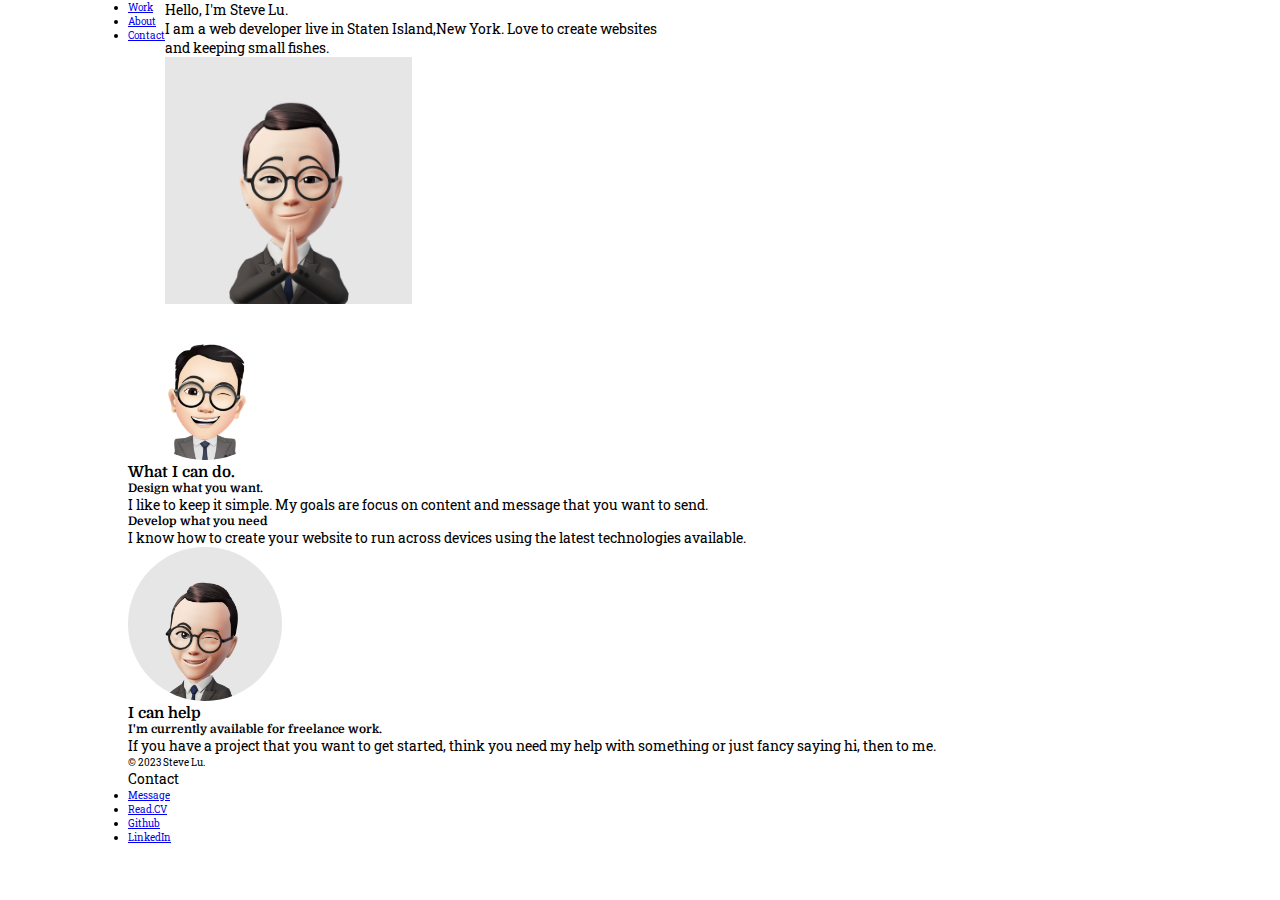
==== 01.Personal_Portfolio/index.html @ cafe6403 "Personal-Portfolio" ====
<!DOCTYPE html>
<html lang="en">
  <head>
    <meta charset="UTF-8" />
    <meta http-equiv="X-UA-Compatible" content="IE=edge" />
    <meta name="viewport" content="width=device-width, initial-scale=1.0" />
    <!-- Stylesheet -->
    <link rel="stylesheet" href="./css/main.css" />

    <!-- Google Fonts -->
    <link rel="preconnect" href="https://fonts.googleapis.com" />
    <link rel="preconnect" href="https://fonts.gstatic.com" crossorigin />
    <link
      href="https://fonts.googleapis.com/css2?family=Domine:wght@400;500;600;700&family=Roboto+Slab:wght@200;300;400;500;600&display=swap"
      rel="stylesheet"
    />
    <title>Steve Lu &#x2022; Portfolio</title>
    <link rel="icon" type="image/x-icon" href="./image/Profile-2.png" />
  </head>
  <body>
    <header class="head-container">
      <nav>
        <li class="nav-list"><a href="#" class="nav-link">Work</a></li>
        <li class="nav-list"><a href="#" class="nav-link">About</a></li>
        <li class="nav-list"><a href="#" class="nav-link">Contact</a></li>
      </nav>
      <div class="head-sub-container">
        <div class="head-left">
          <p>Hello, I'm Steve Lu.</p>
          <p>
            I am a web developer live in Staten Island,New York. Love to create
            websites and keeping small fishes.
          </p>
        </div>

        <div class="head-right">
          <!-- This will be image or pic -->
          <img
            class="head-img"
            src="./image/Profile-2.png"
            alt="Greeting Hi with Cartoon Avatar"
          />
        </div>
      </div>
    </header>
    <main>
      <div class="main-content">
        <img
          src="./image/Profile-1.jpg"
          alt="a winked right side eye avatar"
          class="content-img"
        />
        <h2>What I can do.</h2>
        <h3>Design what you want.</h3>
        <p>
          I like to keep it simple. My goals are focus on content and message
          that you want to send.
        </p>
      </div>

      <div class="main-content">
        <h3>Develop what you need</h3>
        <p>
          I know how to create your website to run across devices using the
          latest technologies available.
        </p>
        <img
          src="./image/Profile-4.png"
          alt="another winked avatar"
          class="content-img"
        />
      </div>
      <div class="main-content">
        <h2>I can help</h2>
        <h3>I'm currently available for freelance work.</h3>
        <p>
          If you have a project that you want to get started, think you need my
          help with something or just fancy saying hi, then to me.
        </p>
      </div>
    </main>
    <footer>
      <div class="footer-left">&copy; 2023 Steve Lu.</div>
      <div class="footer-right">
        <p class="footer-nav-head">Contact</p>
        <nav class="footer-nav">
          <li class="nav-list"><a href="#" class="nav-link">Message</a></li>
          <li class="nav-list"><a href="#" class="nav-link">Read.CV</a></li>
          <li class="nav-list"><a href="#" class="nav-link">Github</a></li>
          <li class="nav-list"><a href="#" class="nav-link">LinkedIn</a></li>
        </nav>
      </div>
    </footer>
  </body>
</html>
---- 01.Personal_Portfolio/css/main.css ----
/* FONTS */
/* font-family: 'Domine', serif;
font-family: 'Roboto Slab', serif; */

/* GENERAL BASIC SETTING */
* {
  padding: 0;
  margin: 0;
}

body {
  font-family: "Roboto Slab", serif;
  font-size: 0.635em;
  width: 100%;
}

.head-container,
main,
footer {
  width: 80%;
  margin: 0 auto;
}

h1,
h2,
h3 {
  font-family: "Domine", serif;
}

p {
  font-size: 1.4em;
}

/* Images with rounded border */
.content-img {
  width: 15%;
  border-radius: 50%;
}

/* HEADER SECTION */
.head-container {
  display: flex;
}

.head-left {
  width: 50%;
}

.head-right {
  width: 50%;
}

.head-img {
  width: 50%;
}
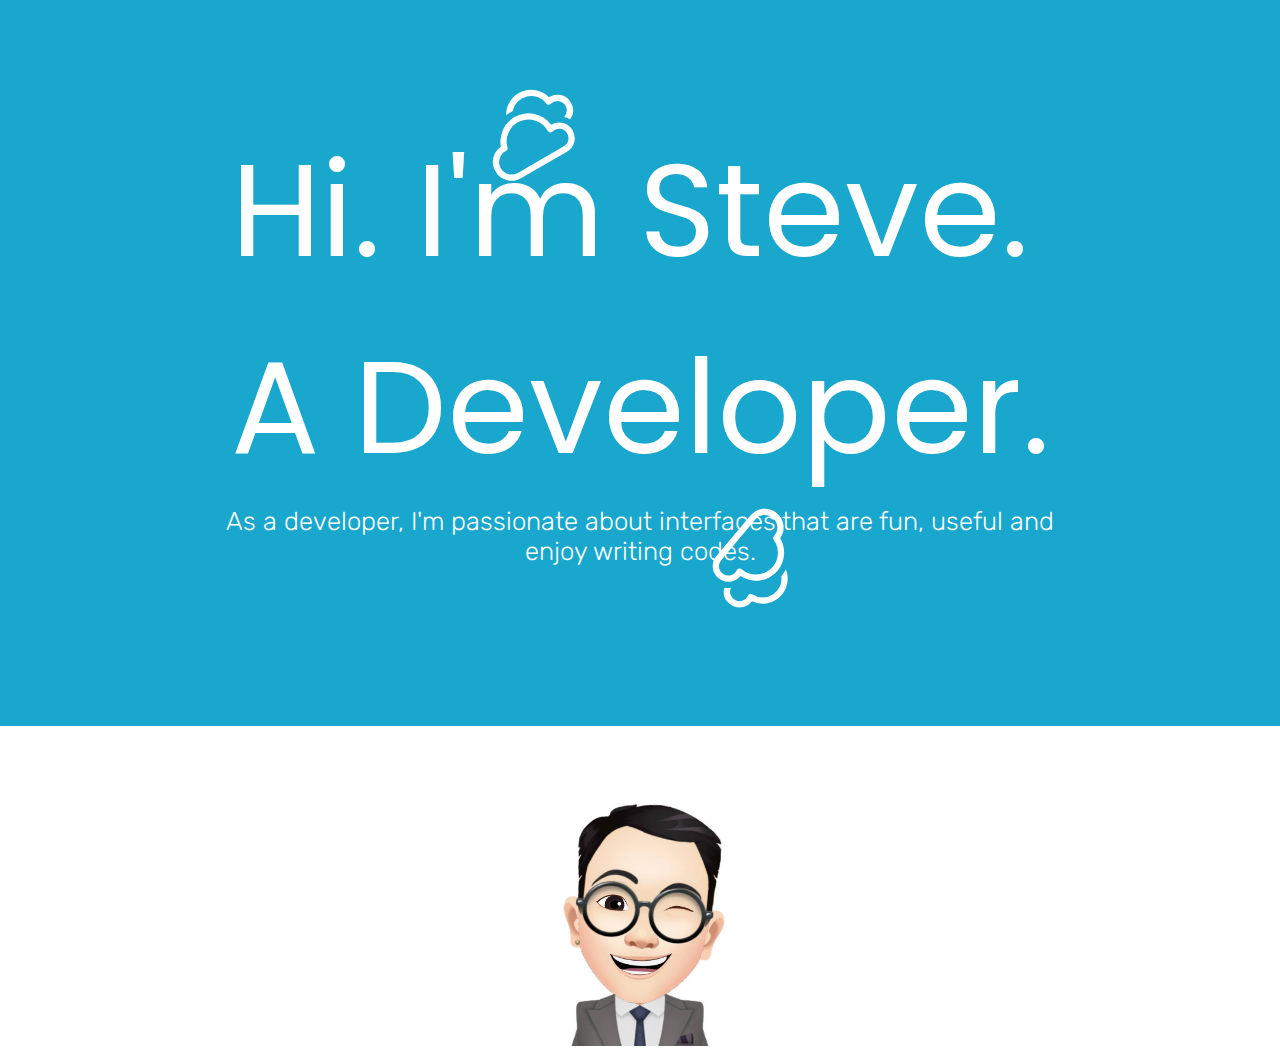
==== commit 40e6eb6a: "Personal_Profile_06_28" ====
--- a/01.Personal_Portfolio/index.html
+++ b/01.Personal_Portfolio/index.html
@@ -2,94 +2,73 @@
 <html lang="en">
   <head>
     <meta charset="UTF-8" />
-    <meta http-equiv="X-UA-Compatible" content="IE=edge" />
     <meta name="viewport" content="width=device-width, initial-scale=1.0" />
-    <!-- Stylesheet -->
     <link rel="stylesheet" href="./css/main.css" />
-
-    <!-- Google Fonts -->
     <link rel="preconnect" href="https://fonts.googleapis.com" />
     <link rel="preconnect" href="https://fonts.gstatic.com" crossorigin />
     <link
-      href="https://fonts.googleapis.com/css2?family=Domine:wght@400;500;600;700&family=Roboto+Slab:wght@200;300;400;500;600&display=swap"
+      href="https://fonts.googleapis.com/css2?family=Poppins:wght@200;300;400;500;600&family=Rubik:wght@300;400;500&display=swap"
       rel="stylesheet"
     />
-    <title>Steve Lu &#x2022; Portfolio</title>
-    <link rel="icon" type="image/x-icon" href="./image/Profile-2.png" />
+    <title>Steve's Personal Website</title>
   </head>
   <body>
-    <header class="head-container">
-      <nav>
-        <li class="nav-list"><a href="#" class="nav-link">Work</a></li>
-        <li class="nav-list"><a href="#" class="nav-link">About</a></li>
-        <li class="nav-list"><a href="#" class="nav-link">Contact</a></li>
-      </nav>
-      <div class="head-sub-container">
-        <div class="head-left">
-          <p>Hello, I'm Steve Lu.</p>
-          <p>
-            I am a web developer live in Staten Island,New York. Love to create
-            websites and keeping small fishes.
-          </p>
+    <section id="home" class="hero-section">
+      <div class="container">
+        <div class="cloud-1">
+          <svg
+            xmlns="http://www.w3.org/2000/svg"
+            width="100"
+            height="100"
+            fill="currentColor"
+            class="bi bi-clouds svg-img"
+            viewBox="0 0 16 16"
+          >
+            <path
+              d="M16 7.5a2.5 2.5 0 0 1-1.456 2.272 3.513 3.513 0 0 0-.65-.824 1.5 1.5 0 0 0-.789-2.896.5.5 0 0 1-.627-.421 3 3 0 0 0-5.22-1.625 5.587 5.587 0 0 0-1.276.088 4.002 4.002 0 0 1 7.392.91A2.5 2.5 0 0 1 16 7.5z"
+            />
+            <path
+              d="M7 5a4.5 4.5 0 0 1 4.473 4h.027a2.5 2.5 0 0 1 0 5H3a3 3 0 0 1-.247-5.99A4.502 4.502 0 0 1 7 5zm3.5 4.5a3.5 3.5 0 0 0-6.89-.873.5.5 0 0 1-.51.375A2 2 0 1 0 3 13h8.5a1.5 1.5 0 1 0-.376-2.953.5.5 0 0 1-.624-.492V9.5z"
+            />
+          </svg>
         </div>
-
-        <div class="head-right">
-          <!-- This will be image or pic -->
-          <img
-            class="head-img"
-            src="./image/Profile-2.png"
-            alt="Greeting Hi with Cartoon Avatar"
-          />
+        <h1 class="h1-hero">
+          Hi. I'm Steve. <br />
+          A Developer.
+        </h1>
+        <p class="p-hero">
+          As a developer, I'm passionate about interfaces that are fun, useful
+          and<br />
+          enjoy writing codes.
+        </p>
+        <div class="cloud-2">
+          <svg
+            xmlns="http://www.w3.org/2000/svg"
+            width="100"
+            height="100"
+            fill="currentColor"
+            class="bi bi-clouds svg-img"
+            viewBox="0 0 16 16"
+          >
+            <path
+              d="M16 7.5a2.5 2.5 0 0 1-1.456 2.272 3.513 3.513 0 0 0-.65-.824 1.5 1.5 0 0 0-.789-2.896.5.5 0 0 1-.627-.421 3 3 0 0 0-5.22-1.625 5.587 5.587 0 0 0-1.276.088 4.002 4.002 0 0 1 7.392.91A2.5 2.5 0 0 1 16 7.5z"
+            />
+            <path
+              d="M7 5a4.5 4.5 0 0 1 4.473 4h.027a2.5 2.5 0 0 1 0 5H3a3 3 0 0 1-.247-5.99A4.502 4.502 0 0 1 7 5zm3.5 4.5a3.5 3.5 0 0 0-6.89-.873.5.5 0 0 1-.51.375A2 2 0 1 0 3 13h8.5a1.5 1.5 0 1 0-.376-2.953.5.5 0 0 1-.624-.492V9.5z"
+            />
+          </svg>
         </div>
       </div>
-    </header>
-    <main>
-      <div class="main-content">
+    </section>
+
+    <section>
+      <div class="profile-div">
         <img
+          class="profile-img"
           src="./image/Profile-1.jpg"
-          alt="a winked right side eye avatar"
-          class="content-img"
-        />
-        <h2>What I can do.</h2>
-        <h3>Design what you want.</h3>
-        <p>
-          I like to keep it simple. My goals are focus on content and message
-          that you want to send.
-        </p>
-      </div>
-
-      <div class="main-content">
-        <h3>Develop what you need</h3>
-        <p>
-          I know how to create your website to run across devices using the
-          latest technologies available.
-        </p>
-        <img
-          src="./image/Profile-4.png"
-          alt="another winked avatar"
-          class="content-img"
+          alt="Avatar of Steve"
         />
       </div>
-      <div class="main-content">
-        <h2>I can help</h2>
-        <h3>I'm currently available for freelance work.</h3>
-        <p>
-          If you have a project that you want to get started, think you need my
-          help with something or just fancy saying hi, then to me.
-        </p>
-      </div>
-    </main>
-    <footer>
-      <div class="footer-left">&copy; 2023 Steve Lu.</div>
-      <div class="footer-right">
-        <p class="footer-nav-head">Contact</p>
-        <nav class="footer-nav">
-          <li class="nav-list"><a href="#" class="nav-link">Message</a></li>
-          <li class="nav-list"><a href="#" class="nav-link">Read.CV</a></li>
-          <li class="nav-list"><a href="#" class="nav-link">Github</a></li>
-          <li class="nav-list"><a href="#" class="nav-link">LinkedIn</a></li>
-        </nav>
-      </div>
-    </footer>
+    </section>
   </body>
 </html>
--- a/01.Personal_Portfolio/css/main.css
+++ b/01.Personal_Portfolio/css/main.css
@@ -1,55 +1,65 @@
-/* FONTS */
-/* font-family: 'Domine', serif;
-font-family: 'Roboto Slab', serif; */
-
-/* GENERAL BASIC SETTING */
 * {
   padding: 0;
   margin: 0;
 }
 
 body {
-  font-family: "Roboto Slab", serif;
-  font-size: 0.635em;
-  width: 100%;
+  font-size: 62.5%;
+  font-family: "Rubik", sans-serif;
 }
 
-.head-container,
-main,
-footer {
+h1 {
+  font-family: "Poppins", sans-serif;
+  font-size: 8.2rem;
+  font-weight: 400;
+}
+
+.p-hero {
+  font-size: 1.6rem;
+  text-align: center;
+  font-weight: 300;
+}
+
+/* LAYOUT */
+.hero-section {
+  background-color: #19a7ce;
+  padding-bottom: 10rem;
+
+  position: relative;
+}
+
+.cloud-1 {
+  position: absolute;
+  left: 30rem;
+  top: 5rem;
+  rotate: -30deg;
+}
+
+.cloud-2 {
+  position: absolute;
+  right: 29.5rem;
+  bottom: 7rem;
+  rotate: 130deg;
+}
+
+.container {
+  padding-top: 7rem;
+  display: flex;
+  flex-direction: column;
+  justify-content: center;
+  align-items: center;
+
   width: 80%;
   margin: 0 auto;
+
+  color: #fff;
 }
 
-h1,
-h2,
-h3 {
-  font-family: "Domine", serif;
+.profile-div {
+  text-align: center;
 }
 
-p {
-  font-size: 1.4em;
+.profile-img {
+  width: 20rem;
+  height: 20rem;
 }
-
-/* Images with rounded border */
-.content-img {
-  width: 15%;
-  border-radius: 50%;
-}
-
-/* HEADER SECTION */
-.head-container {
-  display: flex;
-}
-
-.head-left {
-  width: 50%;
-}
-
-.head-right {
-  width: 50%;
-}
-
-.head-img {
-  width: 50%;
-}
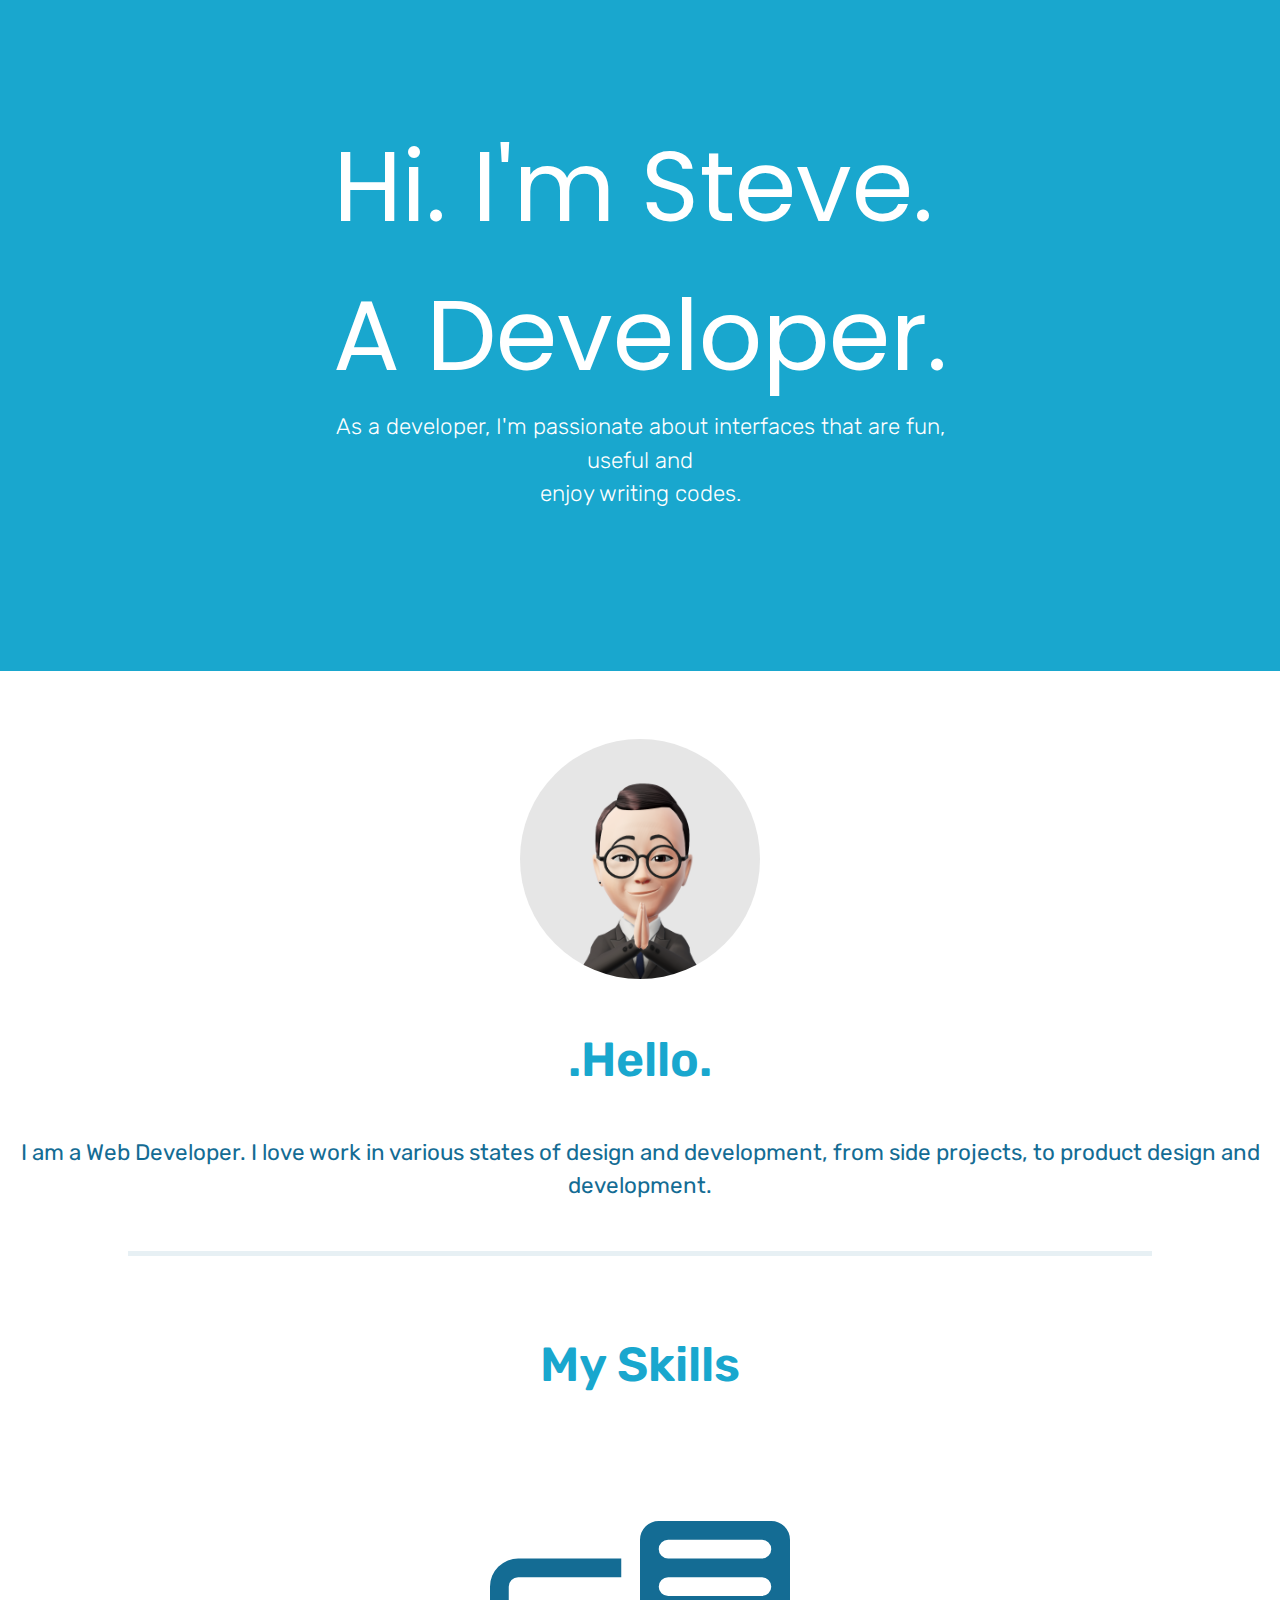
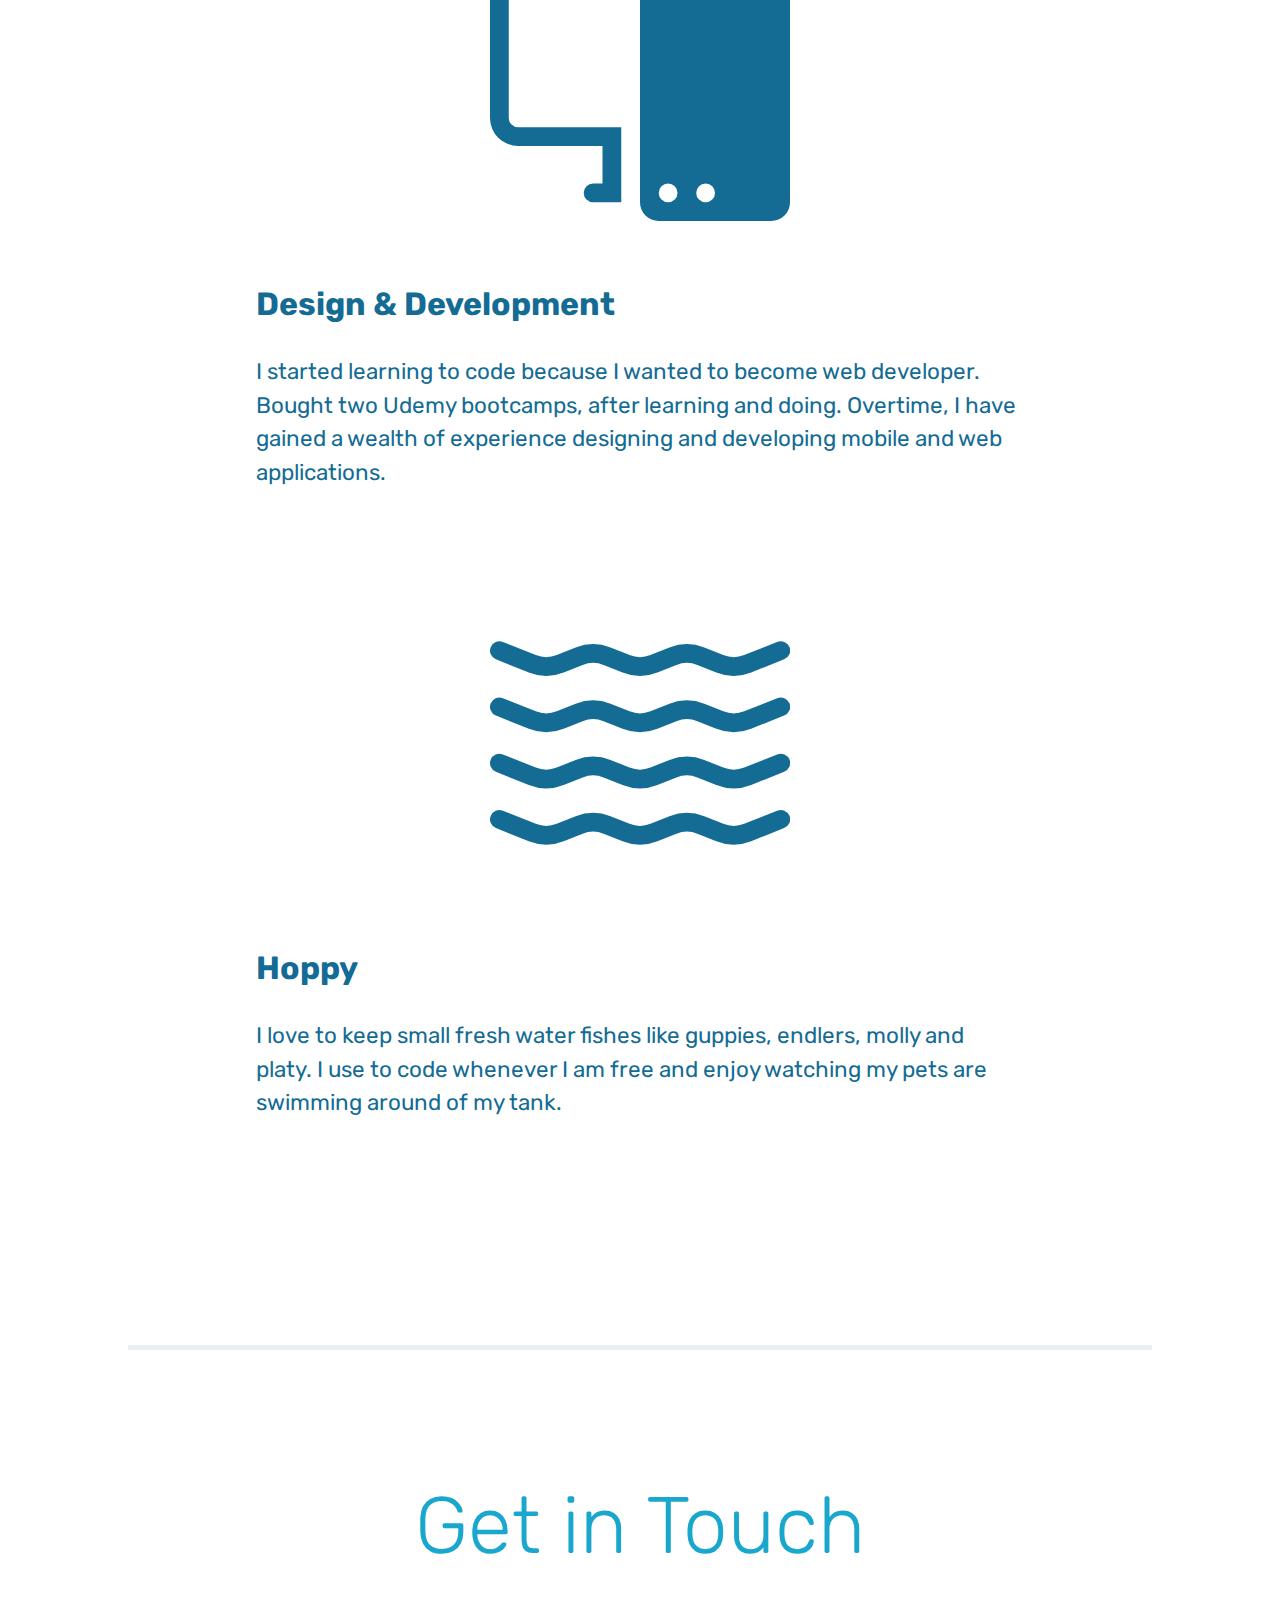
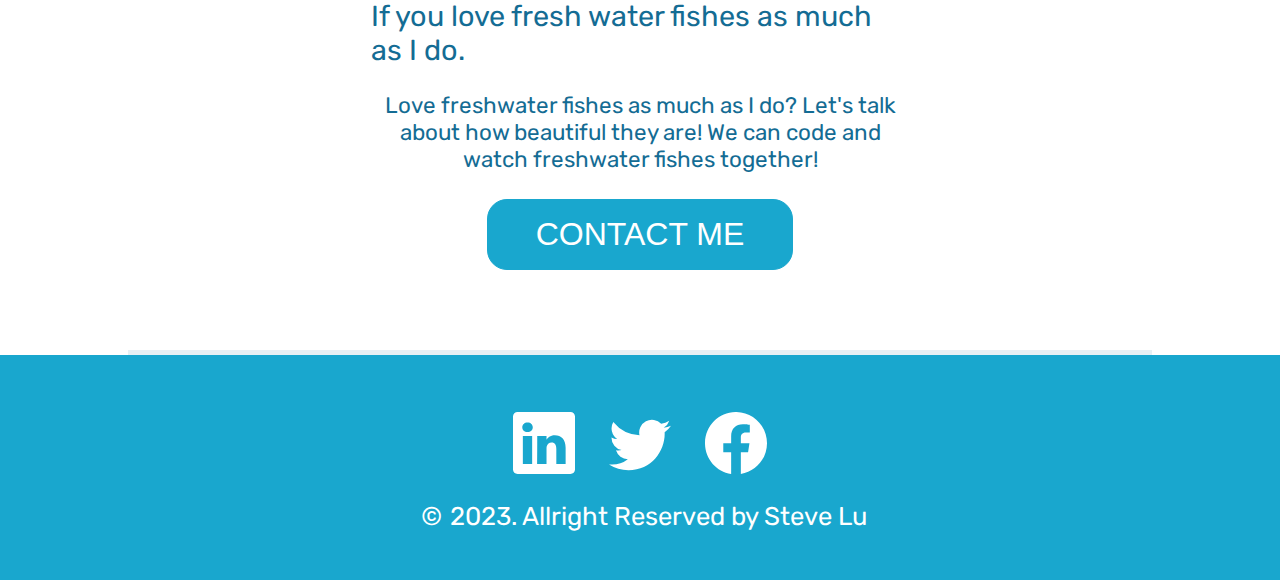
==== commit 228ad6ba: "6_29_2023" ====
--- a/01.Personal_Portfolio/index.html
+++ b/01.Personal_Portfolio/index.html
@@ -13,62 +13,186 @@
     <title>Steve's Personal Website</title>
   </head>
   <body>
-    <section id="home" class="hero-section">
-      <div class="container">
-        <div class="cloud-1">
+    <main>
+      <section id="home" class="hero-section">
+        <div class="container-hero">
+          <div class="cloud-1">
+            <svg
+              xmlns="http://www.w3.org/2000/svg"
+              width="100"
+              height="100"
+              fill="currentColor"
+              class="bi bi-clouds"
+              viewBox="0 0 16 16"
+            >
+              <path
+                d="M16 7.5a2.5 2.5 0 0 1-1.456 2.272 3.513 3.513 0 0 0-.65-.824 1.5 1.5 0 0 0-.789-2.896.5.5 0 0 1-.627-.421 3 3 0 0 0-5.22-1.625 5.587 5.587 0 0 0-1.276.088 4.002 4.002 0 0 1 7.392.91A2.5 2.5 0 0 1 16 7.5z"
+              />
+              <path
+                d="M7 5a4.5 4.5 0 0 1 4.473 4h.027a2.5 2.5 0 0 1 0 5H3a3 3 0 0 1-.247-5.99A4.502 4.502 0 0 1 7 5zm3.5 4.5a3.5 3.5 0 0 0-6.89-.873.5.5 0 0 1-.51.375A2 2 0 1 0 3 13h8.5a1.5 1.5 0 1 0-.376-2.953.5.5 0 0 1-.624-.492V9.5z"
+              />
+            </svg>
+          </div>
+          <h1 class="h1-hero">
+            Hi. I'm Steve. <br />
+            A Developer.
+          </h1>
+          <p class="p-hero">
+            As a developer, I'm passionate about interfaces that are fun, useful
+            and<br />
+            enjoy writing codes.
+          </p>
+          <div class="cloud-2">
+            <svg
+              xmlns="http://www.w3.org/2000/svg"
+              width="100"
+              height="100"
+              fill="currentColor"
+              class="bi bi-clouds"
+              viewBox="0 0 16 16"
+            >
+              <path
+                d="M16 7.5a2.5 2.5 0 0 1-1.456 2.272 3.513 3.513 0 0 0-.65-.824 1.5 1.5 0 0 0-.789-2.896.5.5 0 0 1-.627-.421 3 3 0 0 0-5.22-1.625 5.587 5.587 0 0 0-1.276.088 4.002 4.002 0 0 1 7.392.91A2.5 2.5 0 0 1 16 7.5z"
+              />
+              <path
+                d="M7 5a4.5 4.5 0 0 1 4.473 4h.027a2.5 2.5 0 0 1 0 5H3a3 3 0 0 1-.247-5.99A4.502 4.502 0 0 1 7 5zm3.5 4.5a3.5 3.5 0 0 0-6.89-.873.5.5 0 0 1-.51.375A2 2 0 1 0 3 13h8.5a1.5 1.5 0 1 0-.376-2.953.5.5 0 0 1-.624-.492V9.5z"
+              />
+            </svg>
+          </div>
+        </div>
+      </section>
+
+      <section>
+        <div class="profile-div">
+          <img
+            class="profile-img"
+            src="./image/Profile-2.png"
+            alt="Avatar of Steve"
+          />
+        </div>
+        <div class="profile-div padding-bot-3">
+          <h2 class="h2-profile">.Hello.</h2>
+          <p class="p-profile">
+            I am a Web Developer. I love work in various states of design and
+            development, from side projects, to product design and development.
+          </p>
+        </div>
+      </section>
+
+      <div class="seperator"></div>
+
+      <section class="skills-section">
+        <div class="myskill-div">
+          <h2 class="h2-profile">My Skills</h2>
+          <div class="skills-container">
+            <svg
+              xmlns="http://www.w3.org/2000/svg"
+              width="300"
+              height="300"
+              fill="currentColor"
+              class="bi bi-pc-display svg-img"
+              viewBox="0 0 16 16"
+            >
+              <path
+                d="M8 1a1 1 0 0 1 1-1h6a1 1 0 0 1 1 1v14a1 1 0 0 1-1 1H9a1 1 0 0 1-1-1V1Zm1 13.5a.5.5 0 1 0 1 0 .5.5 0 0 0-1 0Zm2 0a.5.5 0 1 0 1 0 .5.5 0 0 0-1 0ZM9.5 1a.5.5 0 0 0 0 1h5a.5.5 0 0 0 0-1h-5ZM9 3.5a.5.5 0 0 0 .5.5h5a.5.5 0 0 0 0-1h-5a.5.5 0 0 0-.5.5ZM1.5 2A1.5 1.5 0 0 0 0 3.5v7A1.5 1.5 0 0 0 1.5 12H6v2h-.5a.5.5 0 0 0 0 1H7v-4H1.5a.5.5 0 0 1-.5-.5v-7a.5.5 0 0 1 .5-.5H7V2H1.5Z"
+              />
+            </svg>
+            <div class="description-container">
+              <h3 class="h3-description">Design & Development</h3>
+              <p class="p-description">
+                I started learning to code because I wanted to become web
+                developer. Bought two Udemy bootcamps, after learning and doing.
+                Overtime, I have gained a wealth of experience designing and
+                developing mobile and web applications.
+              </p>
+            </div>
+            <div class="description-container reverse-grid">
+              <h3 class="h3-description">Hoppy</h3>
+              <p class="p-description">
+                I love to keep small fresh water fishes like guppies, endlers,
+                molly and platy. I use to code whenever I am free and enjoy
+                watching my pets are swimming around of my tank.
+              </p>
+            </div>
+            <svg
+              xmlns="http://www.w3.org/2000/svg"
+              width="300"
+              height="300"
+              fill="currentColor"
+              class="bi bi-water svg-img"
+              viewBox="0 0 16 16"
+            >
+              <path
+                d="M.036 3.314a.5.5 0 0 1 .65-.278l1.757.703a1.5 1.5 0 0 0 1.114 0l1.014-.406a2.5 2.5 0 0 1 1.857 0l1.015.406a1.5 1.5 0 0 0 1.114 0l1.014-.406a2.5 2.5 0 0 1 1.857 0l1.015.406a1.5 1.5 0 0 0 1.114 0l1.757-.703a.5.5 0 1 1 .372.928l-1.758.703a2.5 2.5 0 0 1-1.857 0l-1.014-.406a1.5 1.5 0 0 0-1.114 0l-1.015.406a2.5 2.5 0 0 1-1.857 0l-1.014-.406a1.5 1.5 0 0 0-1.114 0l-1.015.406a2.5 2.5 0 0 1-1.857 0L.314 3.964a.5.5 0 0 1-.278-.65zm0 3a.5.5 0 0 1 .65-.278l1.757.703a1.5 1.5 0 0 0 1.114 0l1.014-.406a2.5 2.5 0 0 1 1.857 0l1.015.406a1.5 1.5 0 0 0 1.114 0l1.014-.406a2.5 2.5 0 0 1 1.857 0l1.015.406a1.5 1.5 0 0 0 1.114 0l1.757-.703a.5.5 0 1 1 .372.928l-1.758.703a2.5 2.5 0 0 1-1.857 0l-1.014-.406a1.5 1.5 0 0 0-1.114 0l-1.015.406a2.5 2.5 0 0 1-1.857 0l-1.014-.406a1.5 1.5 0 0 0-1.114 0l-1.015.406a2.5 2.5 0 0 1-1.857 0L.314 6.964a.5.5 0 0 1-.278-.65zm0 3a.5.5 0 0 1 .65-.278l1.757.703a1.5 1.5 0 0 0 1.114 0l1.014-.406a2.5 2.5 0 0 1 1.857 0l1.015.406a1.5 1.5 0 0 0 1.114 0l1.014-.406a2.5 2.5 0 0 1 1.857 0l1.015.406a1.5 1.5 0 0 0 1.114 0l1.757-.703a.5.5 0 1 1 .372.928l-1.758.703a2.5 2.5 0 0 1-1.857 0l-1.014-.406a1.5 1.5 0 0 0-1.114 0l-1.015.406a2.5 2.5 0 0 1-1.857 0l-1.014-.406a1.5 1.5 0 0 0-1.114 0l-1.015.406a2.5 2.5 0 0 1-1.857 0L.314 9.964a.5.5 0 0 1-.278-.65zm0 3a.5.5 0 0 1 .65-.278l1.757.703a1.5 1.5 0 0 0 1.114 0l1.014-.406a2.5 2.5 0 0 1 1.857 0l1.015.406a1.5 1.5 0 0 0 1.114 0l1.014-.406a2.5 2.5 0 0 1 1.857 0l1.015.406a1.5 1.5 0 0 0 1.114 0l1.757-.703a.5.5 0 1 1 .372.928l-1.758.703a2.5 2.5 0 0 1-1.857 0l-1.014-.406a1.5 1.5 0 0 0-1.114 0l-1.015.406a2.5 2.5 0 0 1-1.857 0l-1.014-.406a1.5 1.5 0 0 0-1.114 0l-1.015.406a2.5 2.5 0 0 1-1.857 0l-1.757-.703a.5.5 0 0 1-.278-.65z"
+              />
+            </svg>
+          </div>
+        </div>
+      </section>
+
+      <div class="seperator"></div>
+
+      <section class="get-in-touch">
+        <div class="container-touch">
+          <div class="contact-div">
+            <h3>Get in Touch</h3>
+            <p class="p-bold">
+              If you love fresh water fishes as much as I do.
+            </p>
+            <p class="p-chitchat">
+              Love freshwater fishes as much as I do? Let's talk about how
+              beautiful they are! We can code and watch freshwater fishes
+              together!
+            </p>
+            <button class="btn">CONTACT ME</button>
+          </div>
+        </div>
+      </section>
+      <div class="seperator"></div>
+      <footer class="footer-section">
+        <div class="social-icon">
           <svg
             xmlns="http://www.w3.org/2000/svg"
-            width="100"
-            height="100"
+            width="62"
+            height="62"
             fill="currentColor"
-            class="bi bi-clouds svg-img"
+            class="bi bi-linkedin footer-icon"
             viewBox="0 0 16 16"
           >
             <path
-              d="M16 7.5a2.5 2.5 0 0 1-1.456 2.272 3.513 3.513 0 0 0-.65-.824 1.5 1.5 0 0 0-.789-2.896.5.5 0 0 1-.627-.421 3 3 0 0 0-5.22-1.625 5.587 5.587 0 0 0-1.276.088 4.002 4.002 0 0 1 7.392.91A2.5 2.5 0 0 1 16 7.5z"
+              d="M0 1.146C0 .513.526 0 1.175 0h13.65C15.474 0 16 .513 16 1.146v13.708c0 .633-.526 1.146-1.175 1.146H1.175C.526 16 0 15.487 0 14.854V1.146zm4.943 12.248V6.169H2.542v7.225h2.401zm-1.2-8.212c.837 0 1.358-.554 1.358-1.248-.015-.709-.52-1.248-1.342-1.248-.822 0-1.359.54-1.359 1.248 0 .694.521 1.248 1.327 1.248h.016zm4.908 8.212V9.359c0-.216.016-.432.08-.586.173-.431.568-.878 1.232-.878.869 0 1.216.662 1.216 1.634v3.865h2.401V9.25c0-2.22-1.184-3.252-2.764-3.252-1.274 0-1.845.7-2.165 1.193v.025h-.016a5.54 5.54 0 0 1 .016-.025V6.169h-2.4c.03.678 0 7.225 0 7.225h2.4z"
             />
+          </svg>
+          <svg
+            xmlns="http://www.w3.org/2000/svg"
+            width="62"
+            height="62"
+            fill="currentColor"
+            class="bi bi-twitter footer-icon"
+            viewBox="0 0 16 16"
+          >
             <path
-              d="M7 5a4.5 4.5 0 0 1 4.473 4h.027a2.5 2.5 0 0 1 0 5H3a3 3 0 0 1-.247-5.99A4.502 4.502 0 0 1 7 5zm3.5 4.5a3.5 3.5 0 0 0-6.89-.873.5.5 0 0 1-.51.375A2 2 0 1 0 3 13h8.5a1.5 1.5 0 1 0-.376-2.953.5.5 0 0 1-.624-.492V9.5z"
+              d="M5.026 15c6.038 0 9.341-5.003 9.341-9.334 0-.14 0-.282-.006-.422A6.685 6.685 0 0 0 16 3.542a6.658 6.658 0 0 1-1.889.518 3.301 3.301 0 0 0 1.447-1.817 6.533 6.533 0 0 1-2.087.793A3.286 3.286 0 0 0 7.875 6.03a9.325 9.325 0 0 1-6.767-3.429 3.289 3.289 0 0 0 1.018 4.382A3.323 3.323 0 0 1 .64 6.575v.045a3.288 3.288 0 0 0 2.632 3.218 3.203 3.203 0 0 1-.865.115 3.23 3.23 0 0 1-.614-.057 3.283 3.283 0 0 0 3.067 2.277A6.588 6.588 0 0 1 .78 13.58a6.32 6.32 0 0 1-.78-.045A9.344 9.344 0 0 0 5.026 15z"
+            />
+          </svg>
+          <svg
+            xmlns="http://www.w3.org/2000/svg"
+            width="62"
+            height="62"
+            fill="currentColor"
+            class="bi bi-facebook footer-icon"
+            viewBox="0 0 16 16"
+          >
+            <path
+              d="M16 8.049c0-4.446-3.582-8.05-8-8.05C3.58 0-.002 3.603-.002 8.05c0 4.017 2.926 7.347 6.75 7.951v-5.625h-2.03V8.05H6.75V6.275c0-2.017 1.195-3.131 3.022-3.131.876 0 1.791.157 1.791.157v1.98h-1.009c-.993 0-1.303.621-1.303 1.258v1.51h2.218l-.354 2.326H9.25V16c3.824-.604 6.75-3.934 6.75-7.951z"
             />
           </svg>
         </div>
-        <h1 class="h1-hero">
-          Hi. I'm Steve. <br />
-          A Developer.
-        </h1>
-        <p class="p-hero">
-          As a developer, I'm passionate about interfaces that are fun, useful
-          and<br />
-          enjoy writing codes.
-        </p>
-        <div class="cloud-2">
-          <svg
-            xmlns="http://www.w3.org/2000/svg"
-            width="100"
-            height="100"
-            fill="currentColor"
-            class="bi bi-clouds svg-img"
-            viewBox="0 0 16 16"
-          >
-            <path
-              d="M16 7.5a2.5 2.5 0 0 1-1.456 2.272 3.513 3.513 0 0 0-.65-.824 1.5 1.5 0 0 0-.789-2.896.5.5 0 0 1-.627-.421 3 3 0 0 0-5.22-1.625 5.587 5.587 0 0 0-1.276.088 4.002 4.002 0 0 1 7.392.91A2.5 2.5 0 0 1 16 7.5z"
-            />
-            <path
-              d="M7 5a4.5 4.5 0 0 1 4.473 4h.027a2.5 2.5 0 0 1 0 5H3a3 3 0 0 1-.247-5.99A4.502 4.502 0 0 1 7 5zm3.5 4.5a3.5 3.5 0 0 0-6.89-.873.5.5 0 0 1-.51.375A2 2 0 1 0 3 13h8.5a1.5 1.5 0 1 0-.376-2.953.5.5 0 0 1-.624-.492V9.5z"
-            />
-          </svg>
+        <div class="copyright">
+          <span class="span-copy">&copy;</span>
+          <p class="p-copyright">2023. Allright Reserved by Steve Lu</p>
         </div>
-      </div>
-    </section>
-
-    <section>
-      <div class="profile-div">
-        <img
-          class="profile-img"
-          src="./image/Profile-1.jpg"
-          alt="Avatar of Steve"
-        />
-      </div>
-    </section>
+      </footer>
+    </main>
   </body>
 </html>
--- a/01.Personal_Portfolio/css/main.css
+++ b/01.Personal_Portfolio/css/main.css
@@ -1,65 +1,335 @@
+/* GENERAL */
 * {
   padding: 0;
   margin: 0;
 }
 
 body {
+  width: 100%;
   font-size: 62.5%;
   font-family: "Rubik", sans-serif;
 }
 
+main {
+  width: 100%;
+}
+
+.padding-bot-3 {
+  padding-bottom: 3rem;
+}
+
+.seperator {
+  margin: 0 auto;
+  width: 80%;
+  height: 5px;
+  opacity: 10%;
+  background-color: #146c94;
+}
+
+/* HERO SECTION */
 h1 {
   font-family: "Poppins", sans-serif;
   font-size: 8.2rem;
   font-weight: 400;
 }
 
+.hero-section {
+  background-color: #19a7ce;
+  padding-bottom: 10rem;
+  margin: 0 auto;
+  position: relative;
+}
+
 .p-hero {
   font-size: 1.6rem;
   text-align: center;
   font-weight: 300;
 }
 
-/* LAYOUT */
-.hero-section {
-  background-color: #19a7ce;
-  padding-bottom: 10rem;
-
-  position: relative;
-}
-
 .cloud-1 {
   position: absolute;
   left: 30rem;
   top: 5rem;
-  rotate: -30deg;
+  /* rotate: -30deg; */
 }
 
 .cloud-2 {
   position: absolute;
   right: 29.5rem;
   bottom: 7rem;
-  rotate: 130deg;
-}
-
-.container {
+  /* rotate: 130deg; */
+}
+
+.container-hero {
   padding-top: 7rem;
   display: flex;
   flex-direction: column;
   justify-content: center;
   align-items: center;
-
-  width: 80%;
-  margin: 0 auto;
-
+  min-width: 50%;
+  max-width: 50%;
+  margin: 0 auto;
+}
+
+.container-hero > h1,
+.container-hero > p,
+.container-hero svg {
   color: #fff;
 }
 
+/* PROFILE SECTION */
 .profile-div {
+  /* width: 70%; */
+  margin: 0 auto;
+  padding-top: 2em;
+  display: flex;
+  flex-direction: column;
+  justify-content: center;
+  align-items: center;
+}
+
+.profile-img {
+  display: block;
+  margin-top: 3rem;
+  width: 15rem;
+  height: 15rem;
+  border-radius: 100%;
+}
+
+.h2-profile {
+  padding: 2rem 3rem 3rem 3rem;
+  font-size: 3rem;
+  font-weight: 600;
+  color: #19a7ce;
+}
+
+.p-profile {
+  font-size: 1.4rem;
+  color: #146c94;
   text-align: center;
-}
-
-.profile-img {
-  width: 20rem;
-  height: 20rem;
-}
+  line-height: 1.5;
+}
+
+/* SKILLS SECTION */
+.skills-section {
+  padding-top: 3rem;
+  padding-bottom: 3rem;
+}
+
+.myskill-div,
+.contact-div {
+  width: 60%;
+  margin: 0 auto;
+  display: flex;
+  flex-direction: column;
+  justify-content: center;
+  align-items: center;
+}
+
+.skills-container {
+  margin: 5rem auto;
+  display: grid;
+  grid-template-rows: 1fr 1fr;
+  grid-template-columns: 1fr 1fr;
+}
+
+.svg-img {
+  color: #146c94;
+  place-self: center;
+}
+
+.h3-description,
+.p-description {
+  color: #146c94;
+}
+
+.h3-description {
+  font-size: 2rem;
+  margin-top: 2rem;
+}
+
+.p-description {
+  display: block;
+  margin-top: 2rem;
+  font-size: 1.4rem;
+}
+
+.description-container {
+  display: flex;
+  flex-direction: column;
+  justify-content: flex-start;
+}
+
+.container-touch {
+  display: flex;
+  flex-direction: column;
+  justify-content: center;
+  align-items: center;
+  min-width: 50%;
+  max-width: 70%;
+  margin: 0 auto;
+}
+
+.contact-div > h3 {
+  color: #19a7ce;
+  font-size: 5rem;
+  font-weight: 300;
+}
+
+.get-in-touch {
+  padding-top: 8rem;
+  margin-bottom: 5rem;
+}
+
+.footer-section {
+  height: 25vh;
+  background-color: #19a7ce;
+  color: #fff;
+  display: flex;
+  flex-direction: column;
+  justify-content: center;
+  align-items: center;
+}
+
+.footer-icon {
+  padding: 1rem;
+}
+
+.p-bold {
+  font-size: 1.8rem;
+  padding-top: 1.6rem;
+  padding-bottom: 1.6rem;
+  color: #146c94;
+}
+
+.p-chitchat {
+  text-align: center;
+  color: #146c94;
+  font-size: 1.4rem;
+  padding-bottom: 1.6rem;
+}
+
+.btn {
+  border: 1px solid #19a7ce;
+  border-radius: 20px;
+  background-color: #19a7ce;
+  padding: 1rem 3rem;
+
+  font-size: 2rem;
+  color: #fff;
+}
+
+.span-copy {
+  padding: 0.5rem;
+}
+
+.copyright {
+  display: flex;
+  flex-direction: row;
+  justify-content: center;
+  align-items: center;
+
+  font-size: 1.6rem;
+}
+
+@media (min-width: 2800px) {
+  .cloud-1 {
+    position: absolute;
+    left: 30%;
+  }
+
+  .cloud-2 {
+    right: 30%;
+  }
+}
+
+@media (max-width: 1800px) {
+  .cloud-1,
+  .cloud-2 {
+    display: none;
+  }
+}
+
+@media (max-width: 1630px) {
+  .h1-hero {
+    font-size: 6.2rem;
+  }
+
+  .p-hero {
+    font-size: 1.4rem;
+    line-height: 1.5;
+  }
+}
+
+@media (max-width: 1400px) {
+  .skills-container {
+    grid-template-columns: 1fr;
+    grid-template-rows: 1fr 1fr 1fr 1fr;
+    gap: 2rem;
+  }
+
+  .p-description {
+    line-height: 1.5;
+  }
+
+  .reverse-grid {
+    grid-row: 4/5;
+  }
+}
+
+@media (max-width: 1220px) {
+  .h1-hero {
+    font-size: 4.2rem;
+  }
+
+  .p-hero {
+    font-size: 1.2rem;
+    line-height: 1.5;
+  }
+
+  .contact-div > h3 {
+    font-size: 3rem;
+  }
+
+  .p-bold {
+    font-size: 1.4rem;
+    font-weight: bold;
+  }
+
+  .p-chitchat {
+    font-size: 1rem;
+    line-height: 1.5;
+  }
+
+  .btn {
+    padding: 1rem 2rem;
+
+    font-size: 1.4rem;
+  }
+}
+
+@media (max-width: 849px) {
+  .h1-hero {
+    font-size: 3.2rem;
+  }
+}
+
+@media (max-width: 650px) {
+  .h1-hero {
+    font-size: 2.2rem;
+  }
+
+  .p-hero {
+    font-size: 1rem;
+    line-height: 1.5;
+  }
+}
+
+@media (max-width: 450px) {
+  .cloud-1,
+  .cloud-2 {
+  }
+  .h1-hero {
+    font-size: 1.6rem;
+  }
+}
